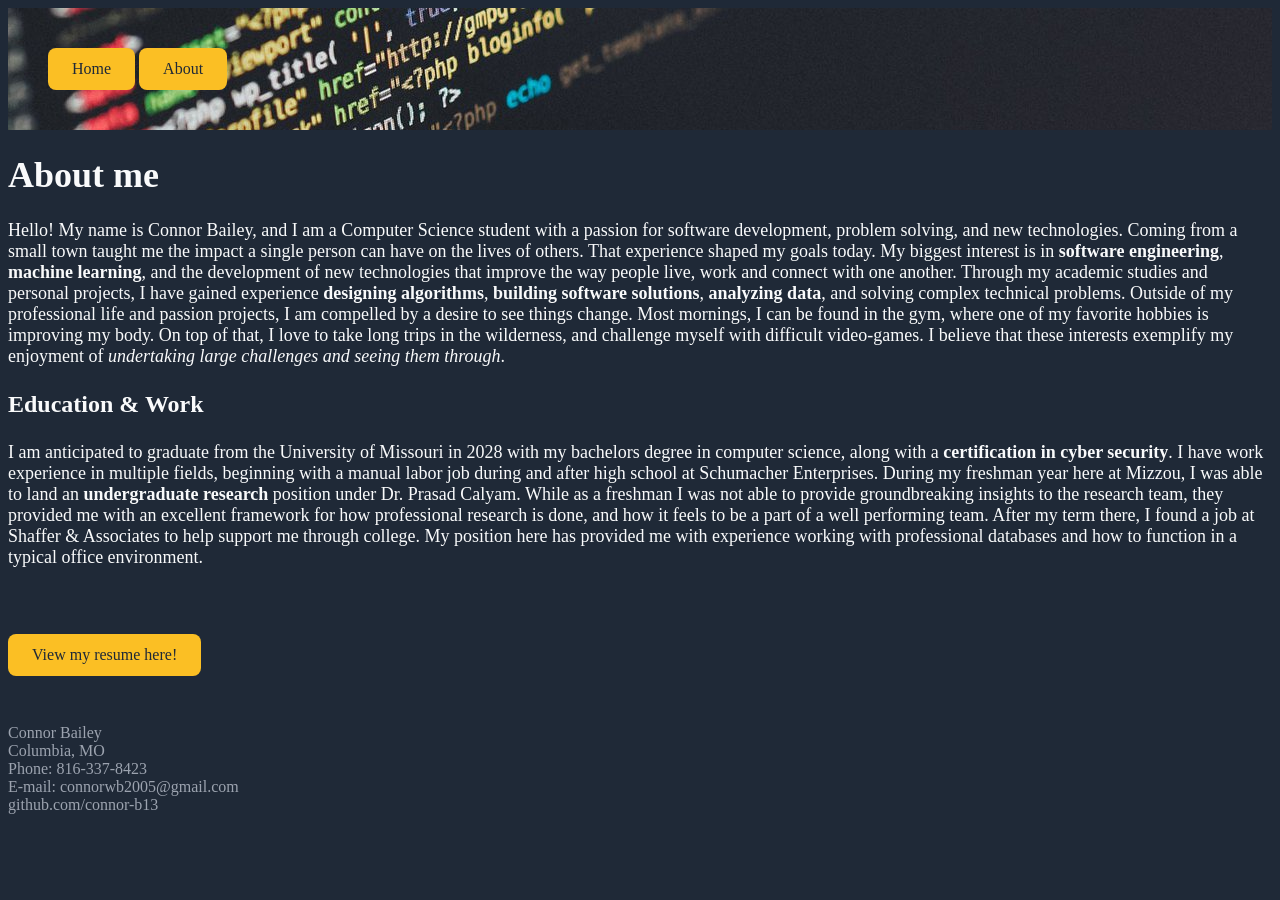
==== webdevelopment/about.html @ bad44fb9 "Added resume link" ====
<!DOCTYPE html>
<html lang="en-US">

<!--
    Connor Bailey
    created 6/21/2026
    updated 7/20/2026
    Description: About page for my personal website
-->

<!--
    Update 7/20/2026
    Added resume_link class which serves as a link to my resume. Styled in style.css .resume_link
    -->

<head>
    <meta charset="utf-8">
    <meta name="viewport" content="width=device-width, initial-scale=1.0">
    <link rel="stylesheet" href="style.css">
    <title>About - connor-b13</title><!--Remember to change title-->

</head>

<body>
    <header>
        <!-- <img src="resources/CB_logo.jpg">   Implements jpg file as logo -->

        <nav>
            <a href="index.html" class="btn">Home</a>
            <a href="about.html" class="btn">About</a>
            <!--Enter more links as more pages are implemented-->
        </nav>
    </header>

    <!--Info about myself-->

    <h1>About me</h1>

    <p>
        Hello! My name is Connor Bailey, and I am a Computer Science student with a passion for software development, problem solving, and new technologies.
    Coming from a small town taught me the impact a single person can have on the lives of others. That experience shaped my goals today. 
    My biggest interest is in <strong>software engineering</strong>, <strong>machine learning</strong>, and the development of new technologies that improve the way people live, work and connect with one another. 
    Through my academic studies and personal projects, I have gained experience <strong>designing algorithms</strong>, <strong>building software solutions</strong>, <strong>analyzing data</strong>, and solving complex technical problems.
    Outside of my professional life and passion projects, I am compelled by a desire to see things change.
    Most mornings, I can be found in the gym, where one of my favorite hobbies is improving my body.
    On top of that, I love to take long trips in the wilderness, and challenge myself with difficult video-games.
    I believe that these interests exemplify my enjoyment of <em>undertaking large challenges and seeing them through</em>.
    </p>

    <h3>Education & Work</h3>
    
    <p>
        I am anticipated to graduate from the University of Missouri in 2028 with my bachelors degree in computer science, along with a <strong>certification in cyber security</strong>.
    I have work experience in multiple fields, beginning with a manual labor job during and after high school at Schumacher Enterprises.
    During my freshman year here at Mizzou, I was able to land an <strong>undergraduate research</strong> position under Dr. Prasad Calyam.
    While as a freshman I was not able to provide groundbreaking insights to the research team, they provided me with an excellent framework for how professional research is done, and how it feels to be a part of a well performing team.
    After my term there, I found a job at Shaffer & Associates to help support me through college.
    My position here has provided me with experience working with professional databases and how to function in a typical office environment.
    </p>

    <a href="resources/Baileyresume.pdf" class="resume_link" target="_blank">View my resume here!</a>

    <footer>
        Connor Bailey<br>        
        Columbia, MO<br>       
        Phone: 816-337-8423<br>        
        E-mail: connorwb2005@gmail.com<br>
        github.com/connor-b13
    </footer>

</body>
</html>
---- webdevelopment/style.css ----
h1 {
    color: #f9fafb;
    font-size: 36px;
}
h3 {
    color: #f9fafb;
    font-size: 24px;
}
p {
    color: #f9fafb;
    font-size: 18px;
}

*{
    box-sizing: border-box;
}

header{
    background-image: url(resources/code_banner.jpg);
    padding: 40px;
}

body {
    
background-color: #1f2937;
}

.site_logo{
    width: 150px;
    height: auto;
}

.hero{
    background-color: #111827;
    color: #ffffff;
    padding: 5rem 2rem;
    text-align: center;
    margin-bottom: 20px;
    margin-top: 40px;

    border-top: 1px solid #fbbf24;
    border-bottom: 1px solid #fbbf24;
}

.purpose{
    background-color: #111827;
    padding: 20px;
}

.muted{
    color: #9ca3af;
    padding: 1rem;
    padding-bottom: 3rem;
}

.btn,
header .btn{
    display: inline-block;
    padding: 0.75rem 1.5rem;

    background-color: #fbbf24;
    color: #1f2937;

    border-radius:0.5rem;
    border: none;

    transition: all 0.2s ease-in-out;
    cursor: pointer;

    text-decoration: none;
}

.btn:hover{
    background-color: #f59e0b;
    transform: translateY(-2px);
    box-shadow: 0 4px 12px rgba(251,191,36,0.3);
}

footer{
    color: #9ca3af;
}

.resume_link{

    display: inline-block;
    padding: 0.75rem 1.5rem;

    background-color: #fbbf24;
    color: #1f2937;

    border-radius:0.5rem;
    border: none;

    transition: all 0.2s ease-in-out;
    cursor: pointer;

    text-decoration: none;

    margin-top: 3rem;
    margin-bottom: 3rem;
}
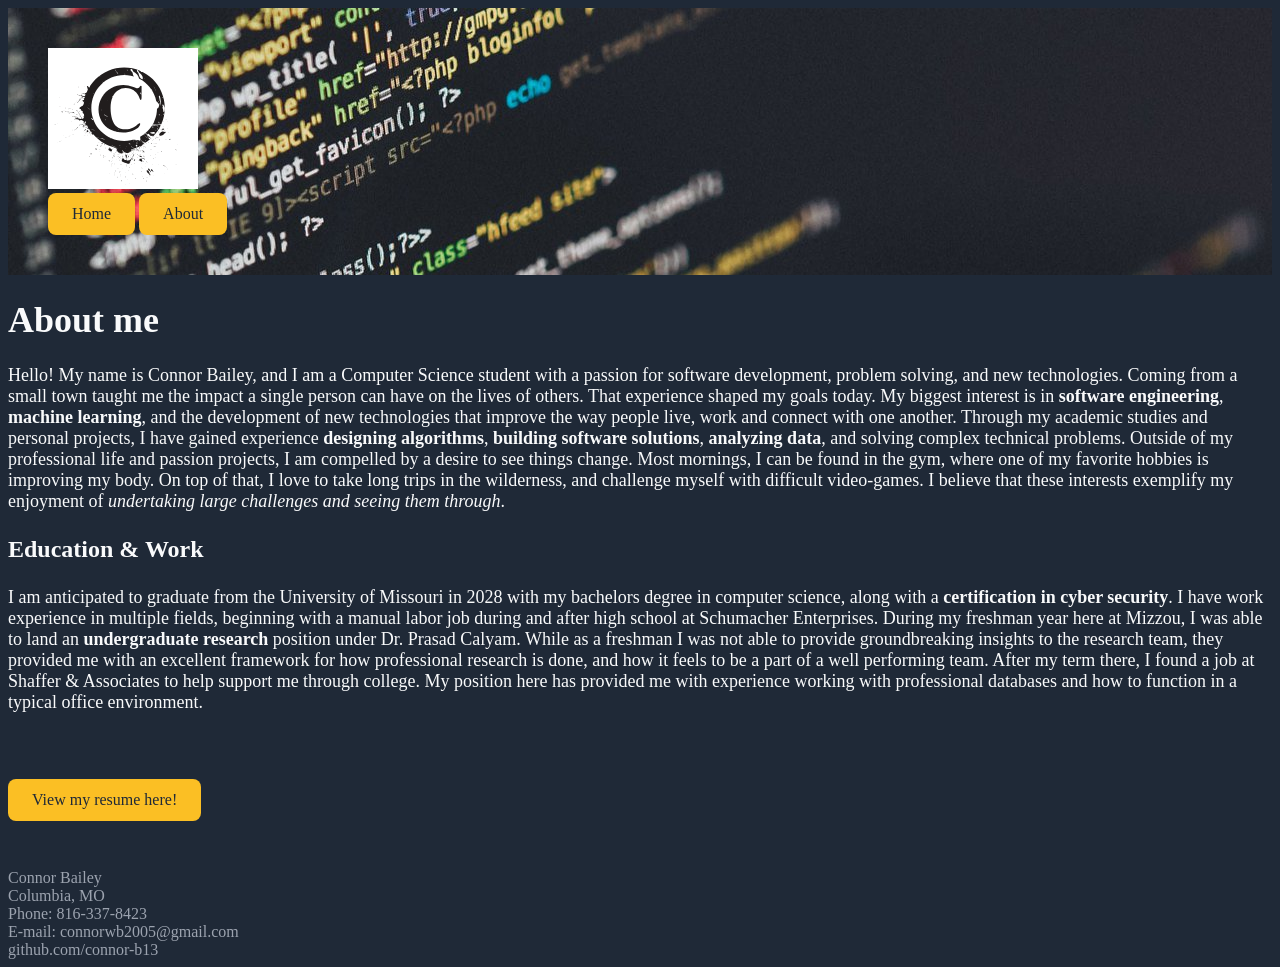
==== commit 0df97cd3: "adding navigation styling to template" ====
--- a/webdevelopment/about.html
+++ b/webdevelopment/about.html
@@ -17,13 +17,13 @@
     <meta charset="utf-8">
     <meta name="viewport" content="width=device-width, initial-scale=1.0">
     <link rel="stylesheet" href="style.css">
-    <title>About - connor-b13</title><!--Remember to change title-->
+    <title>About - connor-b13</title>
 
 </head>
 
 <body>
     <header>
-        <!-- <img src="resources/CB_logo.jpg">   Implements jpg file as logo -->
+        <img src="resources/Cvectorlogo.svg" alt="Public use logo from https://www.magnific.com" class="site_logo">
 
         <nav>
             <a href="index.html" class="btn">Home</a>
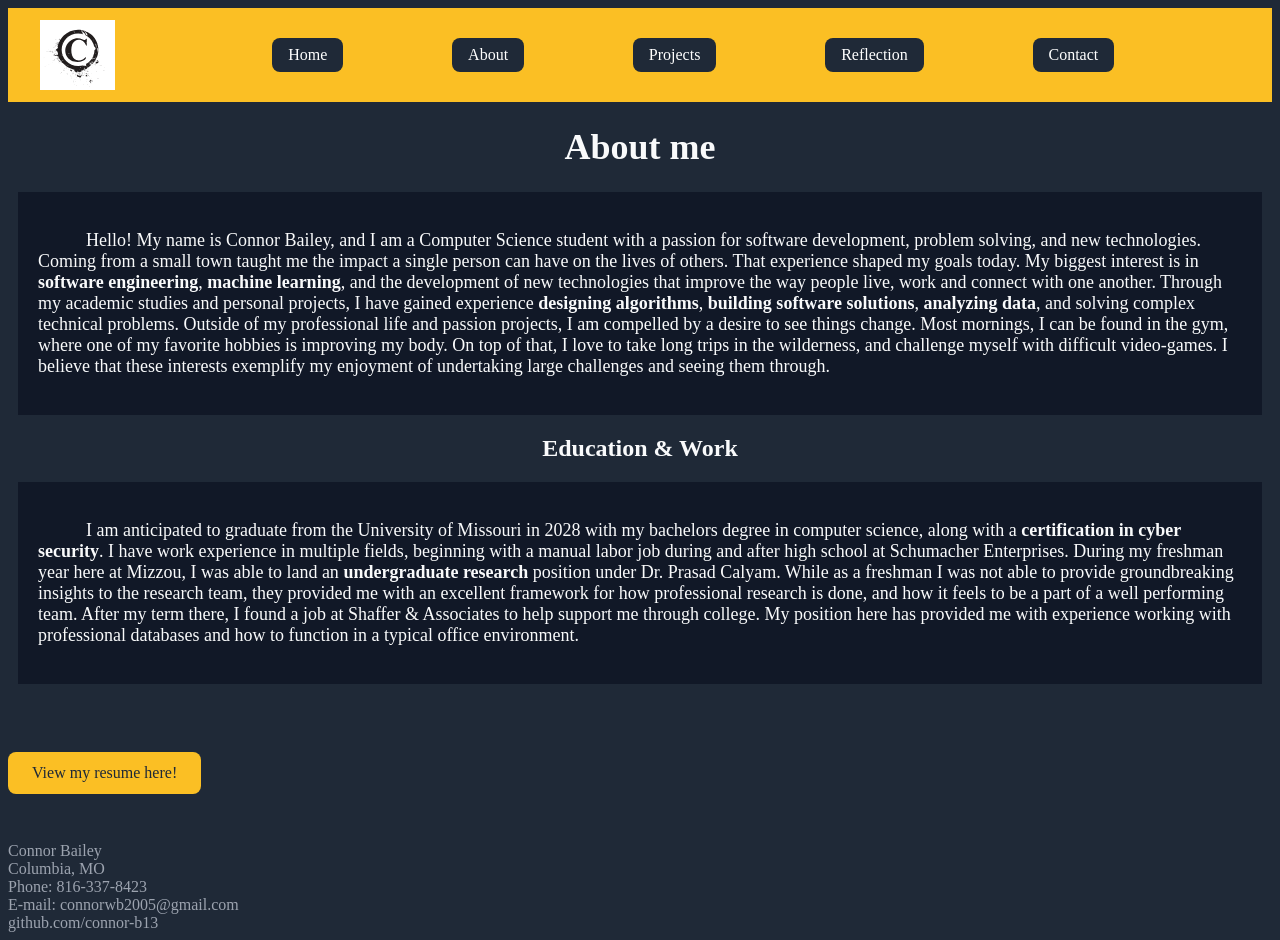
==== commit 95a0d64f: "added reflection page" ====
--- a/webdevelopment/about.html
+++ b/webdevelopment/about.html
@@ -6,6 +6,10 @@
     created 6/21/2026
     updated 7/20/2026
     Description: About page for my personal website
+
+    Header content and pseudo included in nav.css
+    Navigation content included in nav.css
+    Body content and pseudo included in style.css
 -->
 
 <!--
@@ -17,6 +21,7 @@
     <meta charset="utf-8">
     <meta name="viewport" content="width=device-width, initial-scale=1.0">
     <link rel="stylesheet" href="style.css">
+    <link rel="stylesheet" href="nav.css">
     <title>About - connor-b13</title>
 
 </head>
@@ -24,40 +29,43 @@
 <body>
     <header>
         <img src="resources/Cvectorlogo.svg" alt="Public use logo from https://www.magnific.com" class="site_logo">
-
         <nav>
-            <a href="index.html" class="btn">Home</a>
-            <a href="about.html" class="btn">About</a>
-            <!--Enter more links as more pages are implemented-->
+            <ul>
+                <li><a href="index.html" >Home</a></li>
+                <li><a href="about.html" >About</a></li>
+                <li><a href="index.html" >Projects</a></li><!--Update link once page is implemented-->
+                <li><a href="reflection.html" >Reflection</a></li><!--Update link once page is implemented-->
+                <li><a href="index.html" >Contact</a></li><!--Update link once page is implemented-->
+            </ul>
         </nav>
     </header>
 
-    <!--Info about myself-->
-
     <h1>About me</h1>
 
+    <section class="standard">
     <p>
-        Hello! My name is Connor Bailey, and I am a Computer Science student with a passion for software development, problem solving, and new technologies.
-    Coming from a small town taught me the impact a single person can have on the lives of others. That experience shaped my goals today. 
-    My biggest interest is in <strong>software engineering</strong>, <strong>machine learning</strong>, and the development of new technologies that improve the way people live, work and connect with one another. 
-    Through my academic studies and personal projects, I have gained experience <strong>designing algorithms</strong>, <strong>building software solutions</strong>, <strong>analyzing data</strong>, and solving complex technical problems.
-    Outside of my professional life and passion projects, I am compelled by a desire to see things change.
-    Most mornings, I can be found in the gym, where one of my favorite hobbies is improving my body.
-    On top of that, I love to take long trips in the wilderness, and challenge myself with difficult video-games.
-    I believe that these interests exemplify my enjoyment of <em>undertaking large challenges and seeing them through</em>.
+            Hello! My name is Connor Bailey, and I am a Computer Science student with a passion for software development, problem solving, and new technologies.
+        Coming from a small town taught me the impact a single person can have on the lives of others. That experience shaped my goals today. 
+        My biggest interest is in <strong>software engineering</strong>, <strong>machine learning</strong>, and the development of new technologies that improve the way people live, work and connect with one another. 
+        Through my academic studies and personal projects, I have gained experience <strong>designing algorithms</strong>, <strong>building software solutions</strong>, <strong>analyzing data</strong>, and solving complex technical problems.
+        Outside of my professional life and passion projects, I am compelled by a desire to see things change.
+        Most mornings, I can be found in the gym, where one of my favorite hobbies is improving my body.
+        On top of that, I love to take long trips in the wilderness, and challenge myself with difficult video-games.
+        I believe that these interests exemplify my enjoyment of undertaking large challenges and seeing them through.
     </p>
-
-    <h3>Education & Work</h3>
+    </section>
+    <h2>Education & Work</h2>
     
-    <p>
-        I am anticipated to graduate from the University of Missouri in 2028 with my bachelors degree in computer science, along with a <strong>certification in cyber security</strong>.
-    I have work experience in multiple fields, beginning with a manual labor job during and after high school at Schumacher Enterprises.
-    During my freshman year here at Mizzou, I was able to land an <strong>undergraduate research</strong> position under Dr. Prasad Calyam.
-    While as a freshman I was not able to provide groundbreaking insights to the research team, they provided me with an excellent framework for how professional research is done, and how it feels to be a part of a well performing team.
-    After my term there, I found a job at Shaffer & Associates to help support me through college.
-    My position here has provided me with experience working with professional databases and how to function in a typical office environment.
-    </p>
-
+    <section class="standard">
+        <p>
+            I am anticipated to graduate from the University of Missouri in 2028 with my bachelors degree in computer science, along with a <strong>certification in cyber security</strong>.
+        I have work experience in multiple fields, beginning with a manual labor job during and after high school at Schumacher Enterprises.
+        During my freshman year here at Mizzou, I was able to land an <strong>undergraduate research</strong> position under Dr. Prasad Calyam.
+        While as a freshman I was not able to provide groundbreaking insights to the research team, they provided me with an excellent framework for how professional research is done, and how it feels to be a part of a well performing team.
+        After my term there, I found a job at Shaffer & Associates to help support me through college.
+        My position here has provided me with experience working with professional databases and how to function in a typical office environment.
+        </p>
+    </section>
     <a href="resources/Baileyresume.pdf" class="resume_link" target="_blank">View my resume here!</a>
 
     <footer>
--- a/webdevelopment/style.css
+++ b/webdevelopment/style.css
@@ -1,23 +1,26 @@
 h1 {
     color: #f9fafb;
     font-size: 36px;
+    text-align: center;
 }
-h3 {
+h2 {
+    text-align: center;
     color: #f9fafb;
     font-size: 24px;
 }
 p {
+    text-indent: 3rem;
     color: #f9fafb;
     font-size: 18px;
 }
 
+.stylized::first-letter{
+    font-size: 1.5em;
+    font-weight: bold;
+}
+
 *{
     box-sizing: border-box;
-}
-
-header{
-    background-image: url(resources/code_banner.jpg);
-    padding: 40px;
 }
 
 body {
@@ -42,15 +45,22 @@
     border-bottom: 1px solid #fbbf24;
 }
 
-.purpose{
+.standard{
     background-color: #111827;
     padding: 20px;
+    margin: 20px 10px;
 }
 
-.muted{
-    color: #9ca3af;
+.quote{
+    color:#9ca3af;
     padding: 1rem;
     padding-bottom: 3rem;
+}
+
+.muted p{
+    color: #9ca3af;
+    padding-bottom: 3rem;
+    text-align: center;
 }
 
 .btn,
--- a/webdevelopment/nav.css
+++ b/webdevelopment/nav.css
@@ -0,0 +1,52 @@
+header{
+    display: flex;
+    align-items: center;
+    justify-content: space-between;
+
+    background-color: #fbbf24;
+    padding: 0.75rem 2rem;
+}
+
+header .site_logo{
+    height: 70px;
+    width: auto;
+}
+
+nav{
+    flex-grow: 1;
+    margin-left: 2rem;
+}
+
+nav ul{
+    display: flex;
+    flex-direction: row;
+    flex-wrap: nowrap;
+    justify-content: space-evenly;
+
+    gap: 15px;
+    list-style: none;
+    align-items: center;
+
+    padding: 0.5rem 2rem;
+    margin: 0;
+
+    background-color: #fbbf24;
+}
+
+nav ul li a{
+    display: inline-block;
+    background-color: #1f2937;
+
+    padding: 0.5rem 1rem;
+
+    color: #ffffff;
+    text-decoration: none;
+
+    border-radius: 0.5rem;
+    transition: all 0.2s ease-in-out;
+}
+
+nav ul li a:hover{
+    background-color: #374151;
+    transform: translateY(-1px);
+}
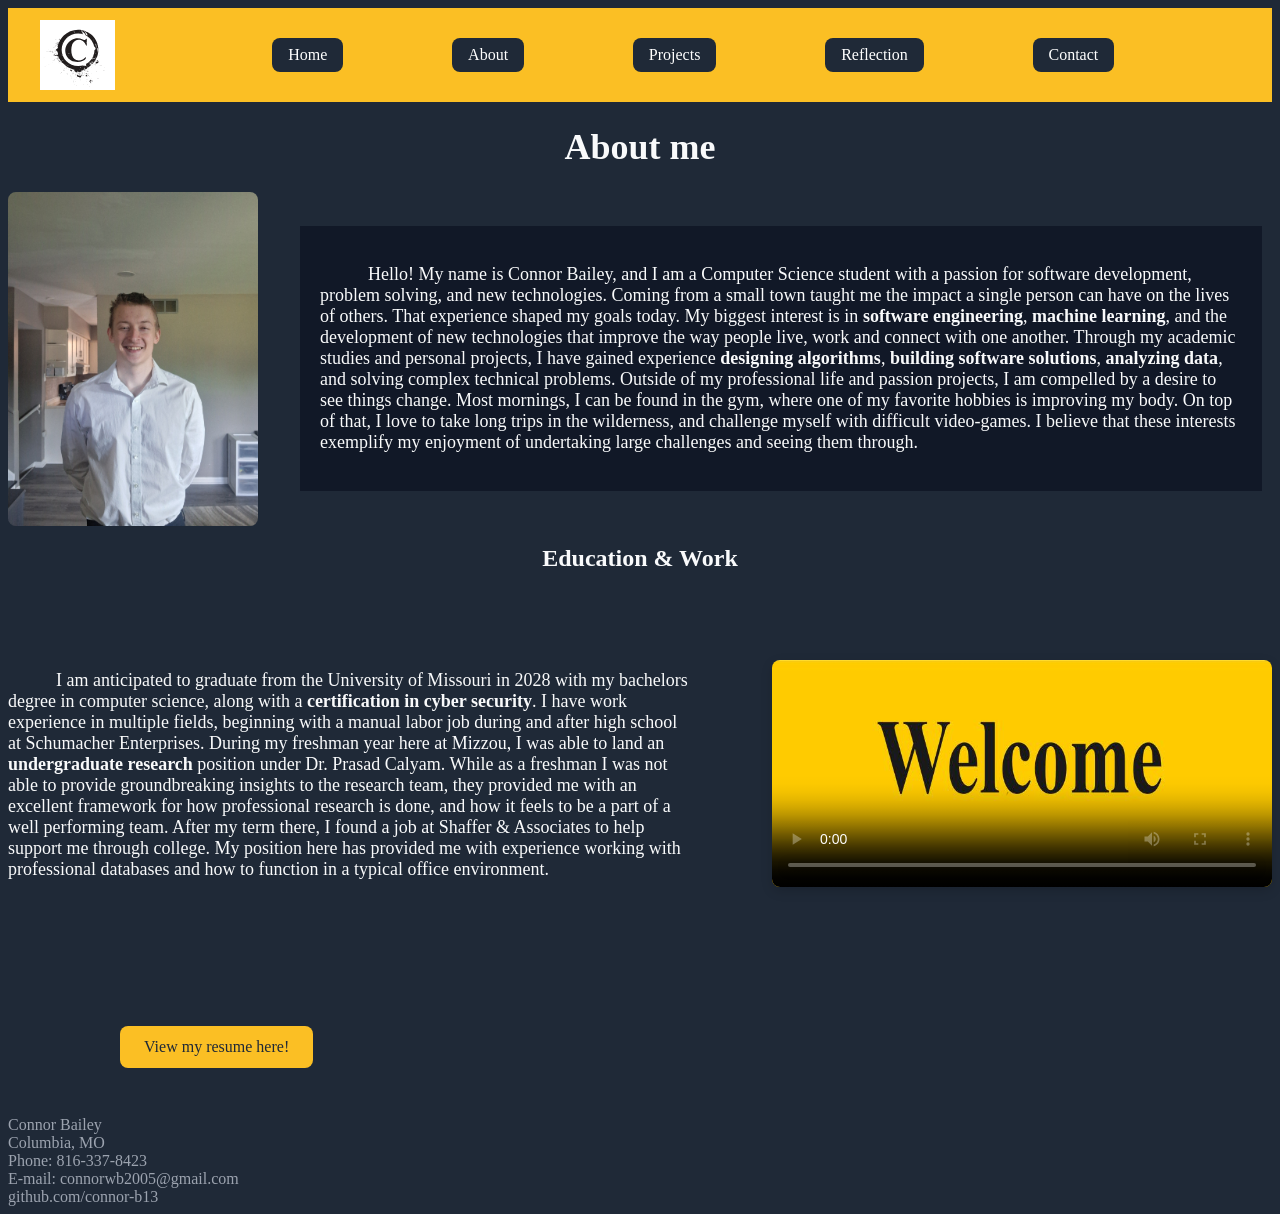
==== commit ce29d567: "Added media to about page" ====
--- a/webdevelopment/about.html
+++ b/webdevelopment/about.html
@@ -11,6 +11,11 @@
     Navigation content included in nav.css
     Body content and pseudo included in style.css
 -->
+
+<!--
+    Update 7/20/2026
+    Added headshot photo and introduction video, formatting and styling done in style.css
+    -->
 
 <!--
     Update 7/20/2026
@@ -41,30 +46,39 @@
     </header>
 
     <h1>About me</h1>
+    <section class="about_container">
+        <img src="resources/headshot.jpg" alt="Connor Bailey" class="headshot">
+        <section class="standard">
+        <p>
+                Hello! My name is Connor Bailey, and I am a Computer Science student with a passion for software development, problem solving, and new technologies.
+            Coming from a small town taught me the impact a single person can have on the lives of others. That experience shaped my goals today. 
+            My biggest interest is in <strong>software engineering</strong>, <strong>machine learning</strong>, and the development of new technologies that improve the way people live, work and connect with one another. 
+            Through my academic studies and personal projects, I have gained experience <strong>designing algorithms</strong>, <strong>building software solutions</strong>, <strong>analyzing data</strong>, and solving complex technical problems.
+            Outside of my professional life and passion projects, I am compelled by a desire to see things change.
+            Most mornings, I can be found in the gym, where one of my favorite hobbies is improving my body.
+            On top of that, I love to take long trips in the wilderness, and challenge myself with difficult video-games.
+            I believe that these interests exemplify my enjoyment of undertaking large challenges and seeing them through.
+        </p>
+        </section>
+    </section>
 
-    <section class="standard">
-    <p>
-            Hello! My name is Connor Bailey, and I am a Computer Science student with a passion for software development, problem solving, and new technologies.
-        Coming from a small town taught me the impact a single person can have on the lives of others. That experience shaped my goals today. 
-        My biggest interest is in <strong>software engineering</strong>, <strong>machine learning</strong>, and the development of new technologies that improve the way people live, work and connect with one another. 
-        Through my academic studies and personal projects, I have gained experience <strong>designing algorithms</strong>, <strong>building software solutions</strong>, <strong>analyzing data</strong>, and solving complex technical problems.
-        Outside of my professional life and passion projects, I am compelled by a desire to see things change.
-        Most mornings, I can be found in the gym, where one of my favorite hobbies is improving my body.
-        On top of that, I love to take long trips in the wilderness, and challenge myself with difficult video-games.
-        I believe that these interests exemplify my enjoyment of undertaking large challenges and seeing them through.
-    </p>
-    </section>
     <h2>Education & Work</h2>
-    
-    <section class="standard">
-        <p>
-            I am anticipated to graduate from the University of Missouri in 2028 with my bachelors degree in computer science, along with a <strong>certification in cyber security</strong>.
-        I have work experience in multiple fields, beginning with a manual labor job during and after high school at Schumacher Enterprises.
-        During my freshman year here at Mizzou, I was able to land an <strong>undergraduate research</strong> position under Dr. Prasad Calyam.
-        While as a freshman I was not able to provide groundbreaking insights to the research team, they provided me with an excellent framework for how professional research is done, and how it feels to be a part of a well performing team.
-        After my term there, I found a job at Shaffer & Associates to help support me through college.
-        My position here has provided me with experience working with professional databases and how to function in a typical office environment.
-        </p>
+    <section class="video_container">
+        <section class="video_text">
+            <p>
+                I am anticipated to graduate from the University of Missouri in 2028 with my bachelors degree in computer science, along with a <strong>certification in cyber security</strong>.
+            I have work experience in multiple fields, beginning with a manual labor job during and after high school at Schumacher Enterprises.
+            During my freshman year here at Mizzou, I was able to land an <strong>undergraduate research</strong> position under Dr. Prasad Calyam.
+            While as a freshman I was not able to provide groundbreaking insights to the research team, they provided me with an excellent framework for how professional research is done, and how it feels to be a part of a well performing team.
+            After my term there, I found a job at Shaffer & Associates to help support me through college.
+            My position here has provided me with experience working with professional databases and how to function in a typical office environment.
+            </p>
+        </section>
+        <div class="media_video">
+            <video controls poster="resources/thumbnail.jpg" aria-label="Introduction video">
+                <source src="resources/WebsiteVideo.mp4" type="video/mp4">
+            </video>
+        </div>
     </section>
     <a href="resources/Baileyresume.pdf" class="resume_link" target="_blank">View my resume here!</a>
 
--- a/webdevelopment/style.css
+++ b/webdevelopment/style.css
@@ -108,4 +108,45 @@
 
     margin-top: 3rem;
     margin-bottom: 3rem;
+    margin-left: 7rem;
 }
+
+.about_container{
+    display: flex;
+    align-items: center;
+    gap: 2rem;
+    max-width: 90rem;
+    margin: 0 auto;
+}
+
+.headshot{
+    width: 250px;
+    height: auto;
+    border-radius: 0.5rem;
+}
+
+.video_container{
+    display: flex;
+    align-items: center;
+    justify-content: space-between;
+    gap: 5rem;
+    max-width: 90rem;
+    margin: 5rem auto;
+}
+
+.video_text{
+    flex: 1;
+}
+
+.media_video{
+    flex: 1;
+    max-width: 500px;
+}
+
+.media_video video,
+.media_video iframe{
+    width: 100%;
+    height: auto;
+    border-radius: 0.5rem;
+    box-shadow: 0 4px 12px rgba(0,0,0,0.15);
+}
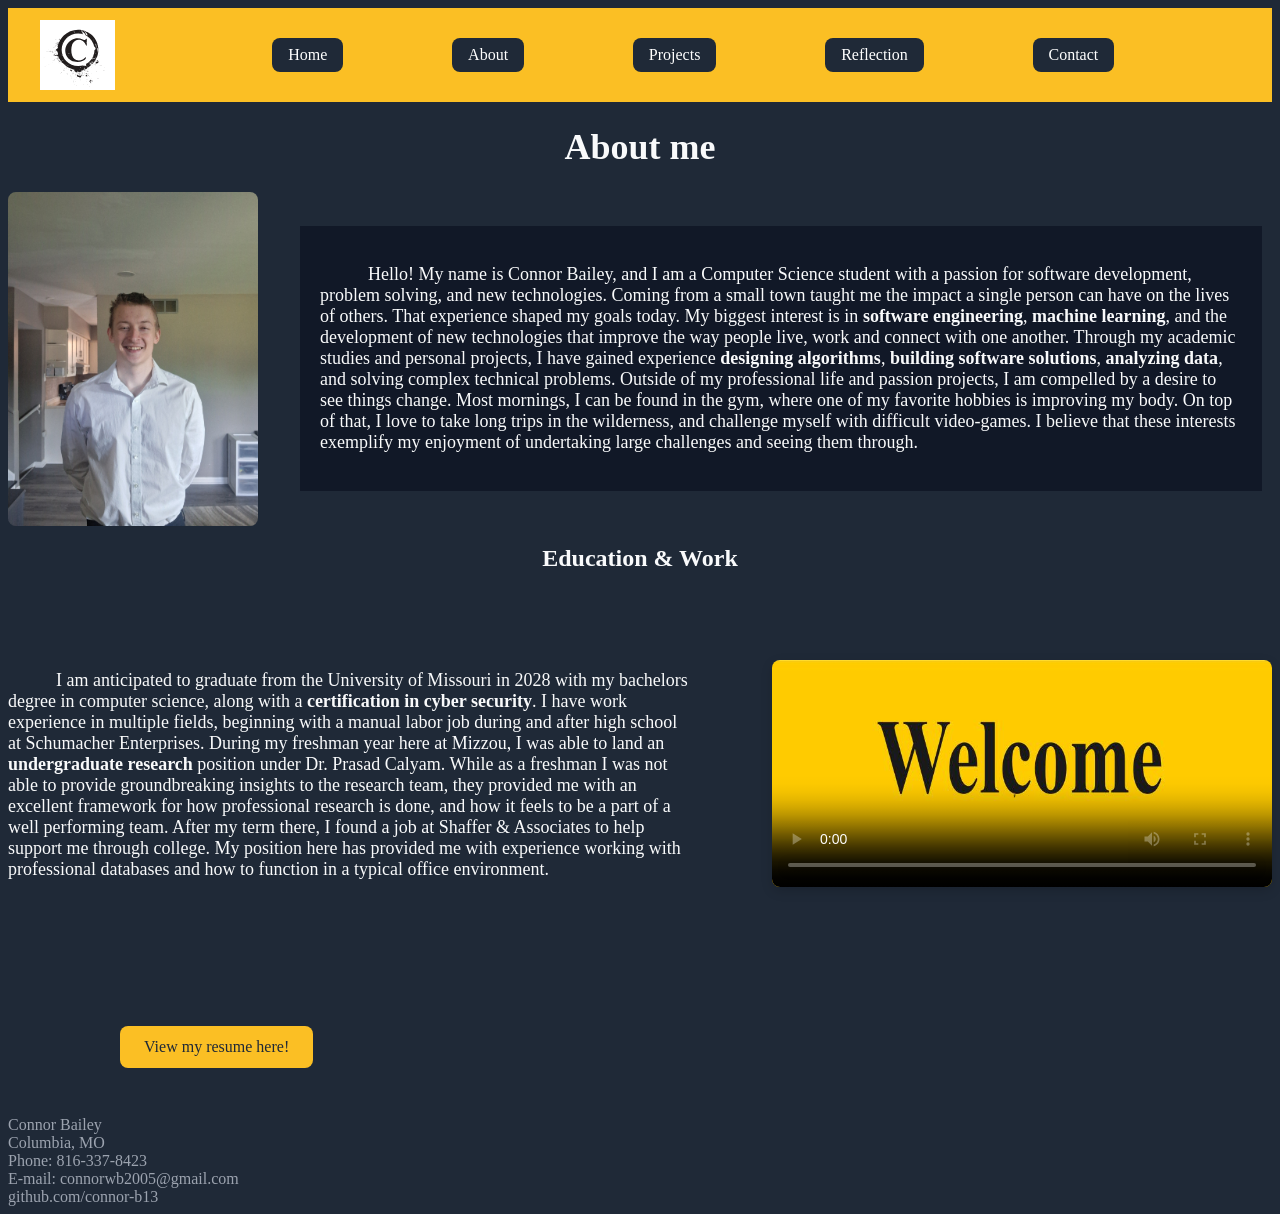
==== commit 02c0eea3: "Added printing rules for about page" ====
--- a/webdevelopment/about.html
+++ b/webdevelopment/about.html
@@ -31,7 +31,7 @@
 
 </head>
 
-<body>
+<body class="about_page">
     <header>
         <img src="resources/Cvectorlogo.svg" alt="Public use logo from https://www.magnific.com" class="site_logo">
         <nav>
--- a/webdevelopment/style.css
+++ b/webdevelopment/style.css
@@ -149,4 +149,47 @@
     height: auto;
     border-radius: 0.5rem;
     box-shadow: 0 4px 12px rgba(0,0,0,0.15);
+}
+
+@media print {
+
+    .about_page header,
+    .headshot,
+    .media_video,
+    .resume_link{
+        display: none;
+    }
+
+    .about_page h1{
+        background: white;
+        color: black;
+        font-size: 36px;
+        font-style: serif;
+    }
+
+    .about_page p{
+        background: white;
+        color: black;
+        font-size: 12px;
+        font-style: serif;
+    }
+
+    .about_page h2{
+        background: white;
+        color: black;
+        font-size: 24px;
+        font-style: serif;
+    }
+
+    .about_page footer{
+        background: white;
+        color: black;
+        font-size: 12px;
+        font-style: serif;
+    }
+   
+}
+
+@page {
+    margin: 1in;
 }
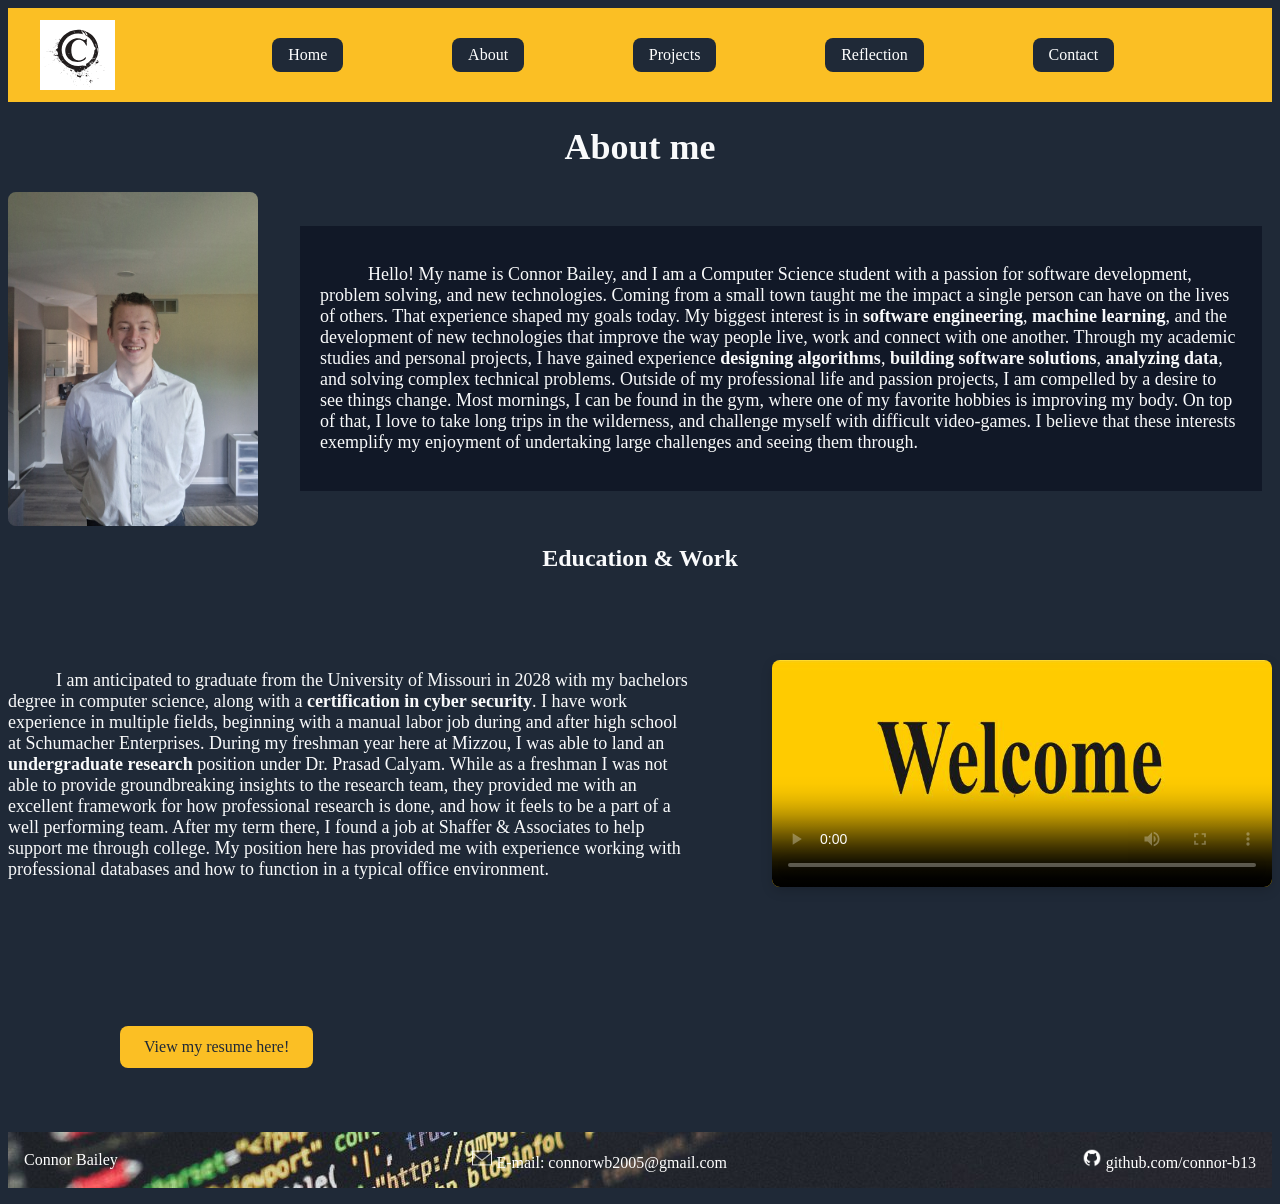
==== commit 2d004adb: "Added favicon and updated footer" ====
--- a/webdevelopment/about.html
+++ b/webdevelopment/about.html
@@ -25,6 +25,7 @@
 <head>
     <meta charset="utf-8">
     <meta name="viewport" content="width=device-width, initial-scale=1.0">
+    <link rel="shortcut icon" type="image/x-icon" href="resources/favicon.ico">
     <link rel="stylesheet" href="style.css">
     <link rel="stylesheet" href="nav.css">
     <title>About - connor-b13</title>
@@ -83,11 +84,16 @@
     <a href="resources/Baileyresume.pdf" class="resume_link" target="_blank">View my resume here!</a>
 
     <footer>
-        Connor Bailey<br>        
-        Columbia, MO<br>       
-        Phone: 816-337-8423<br>        
-        E-mail: connorwb2005@gmail.com<br>
-        github.com/connor-b13
+        <ul>        
+            <li>Connor Bailey </li> 
+            <li>
+                <img src="resources/email_icon.png" alt="email logo icon by icons8 https://icons8.com" class="icon">
+                E-mail: connorwb2005@gmail.com</li>
+            
+            <li>
+                <img src="resources/github_icon.png" alt="github logo icon by icons8 https://icons8.com" class="icon">
+                github.com/connor-b13</li>      <!--I figured it would be more relevant to add a github link than a phone-->
+        </ul>
     </footer>
 
 </body>
--- a/webdevelopment/style.css
+++ b/webdevelopment/style.css
@@ -86,8 +86,15 @@
     box-shadow: 0 4px 12px rgba(251,191,36,0.3);
 }
 
-footer{
-    color: #9ca3af;
+footer ul{
+    display: flex;
+    list-style-type: none;
+    align-items: center;
+    justify-content: space-between;
+    color: #ffffff;
+
+    padding: 1rem;
+    background-image: url('resources/code_banner.jpg');
 }
 
 .resume_link{
@@ -192,4 +199,9 @@
 
 @page {
     margin: 1in;
+}
+
+.icon{
+    max-height: 20px;
+    max-width: auto;
 }
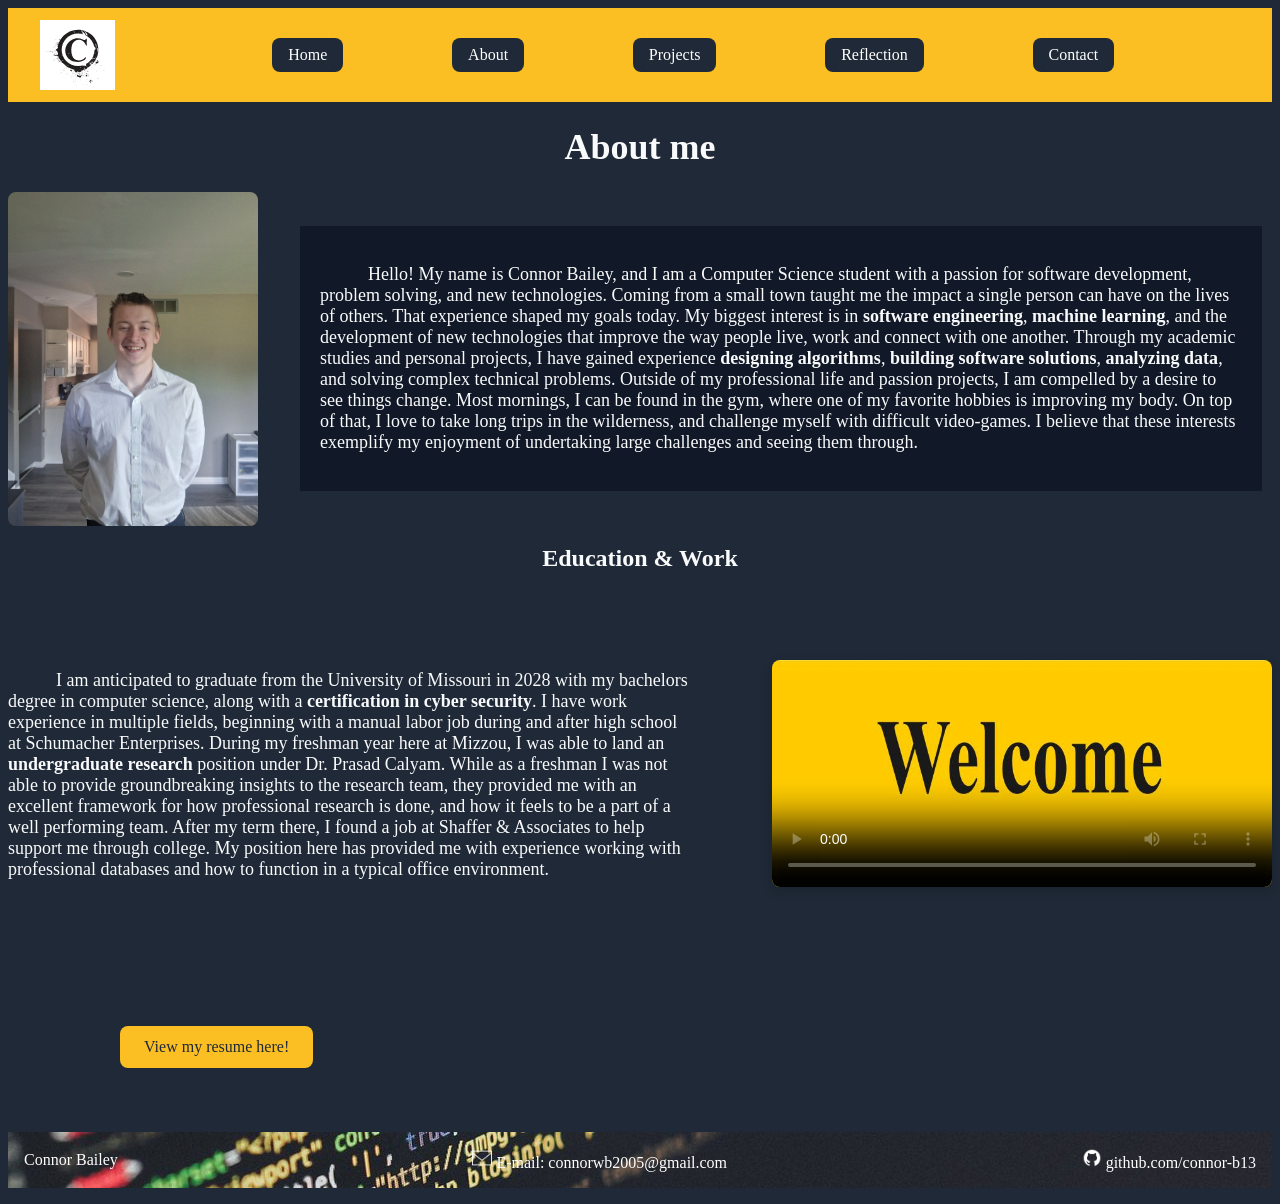
==== commit bb416d9e: "Added contact page" ====
--- a/webdevelopment/about.html
+++ b/webdevelopment/about.html
@@ -41,7 +41,7 @@
                 <li><a href="about.html" >About</a></li>
                 <li><a href="index.html" >Projects</a></li><!--Update link once page is implemented-->
                 <li><a href="reflection.html" >Reflection</a></li><!--Update link once page is implemented-->
-                <li><a href="index.html" >Contact</a></li><!--Update link once page is implemented-->
+                <li><a href="contact.html" >Contact</a></li>
             </ul>
         </nav>
     </header>
